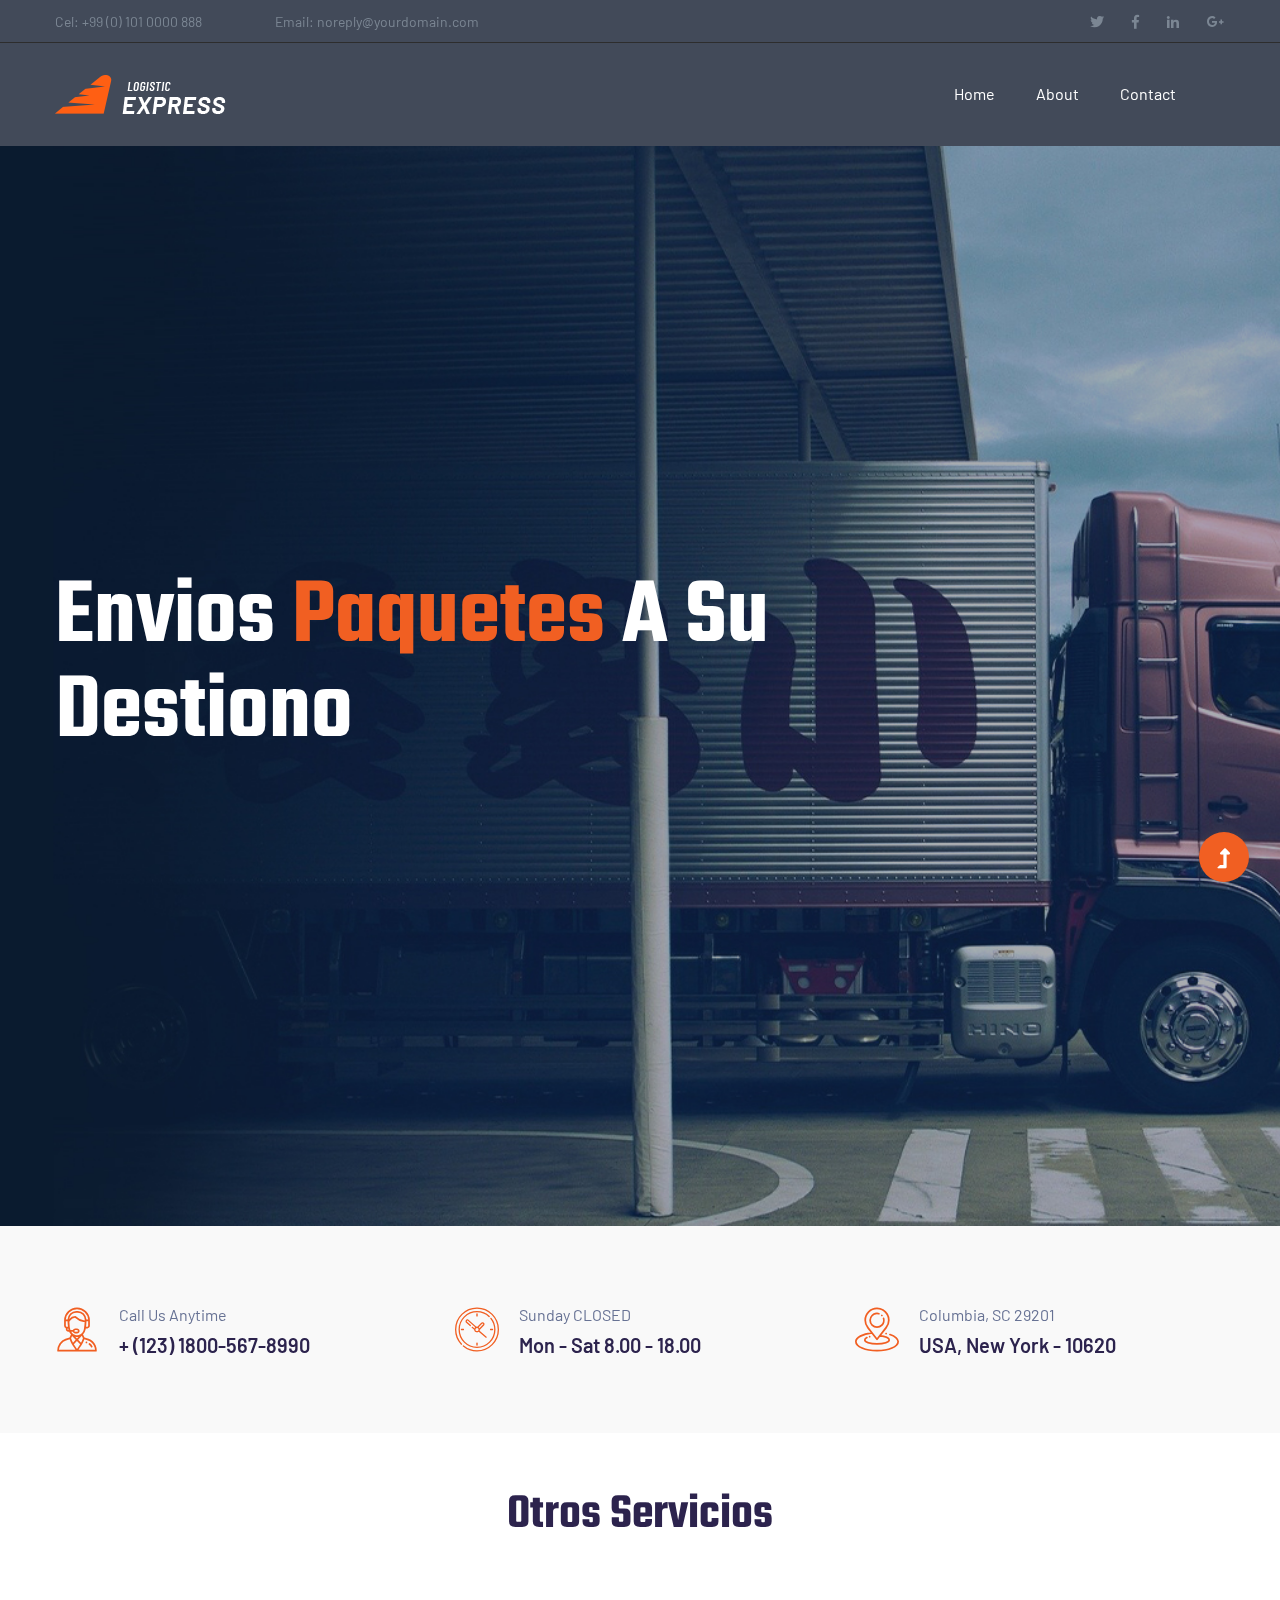
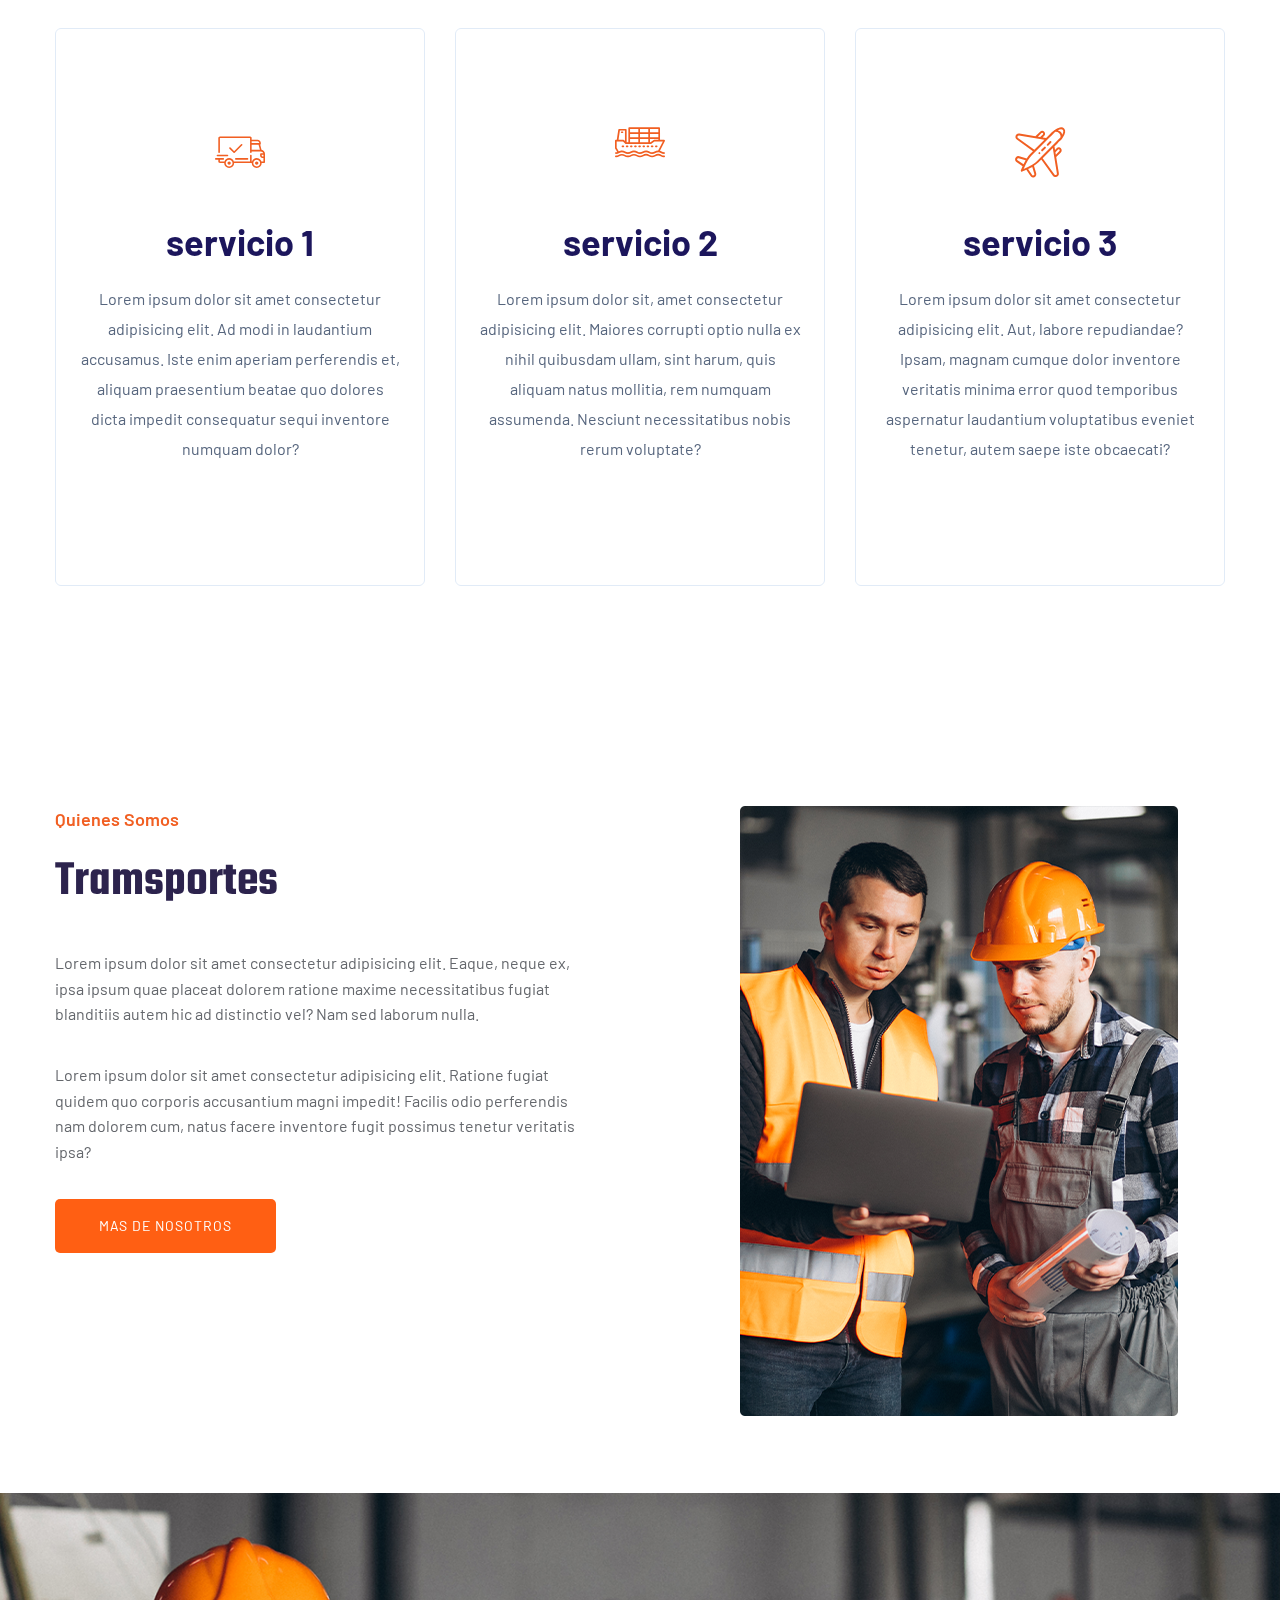
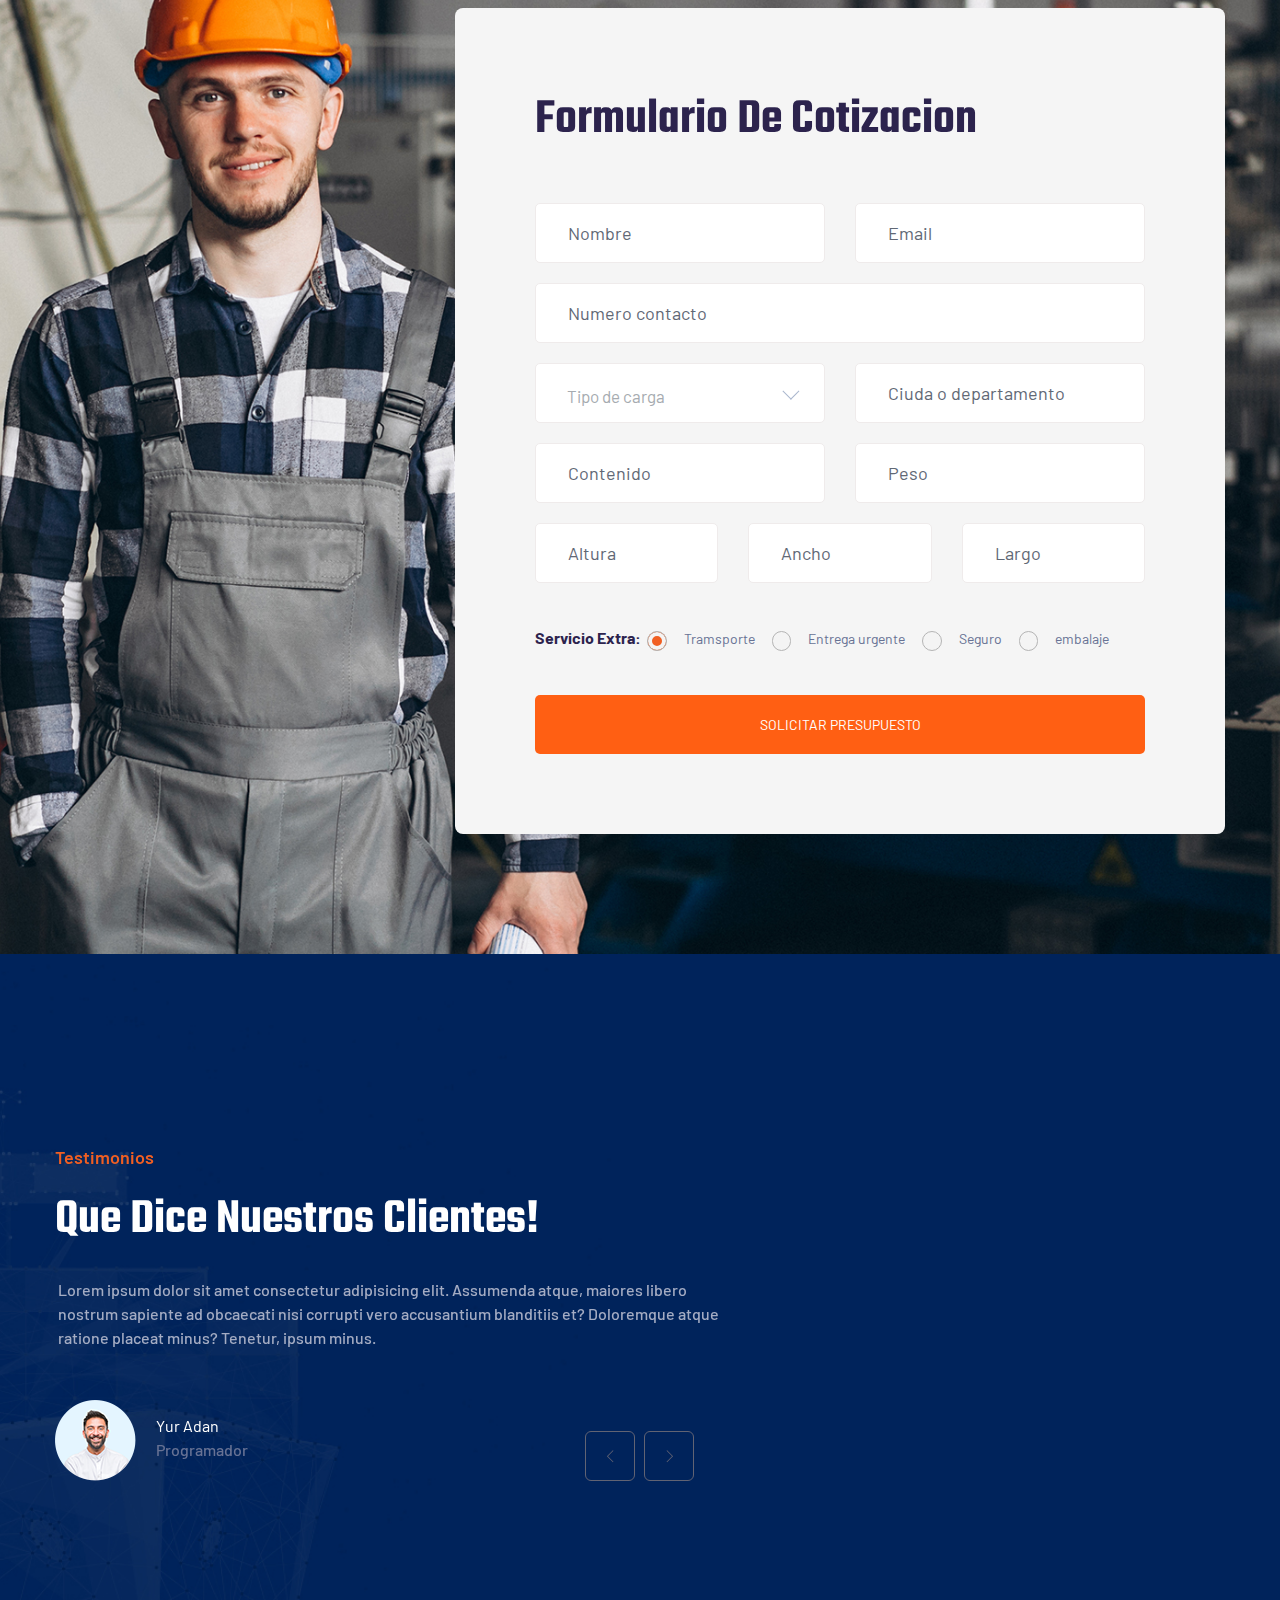
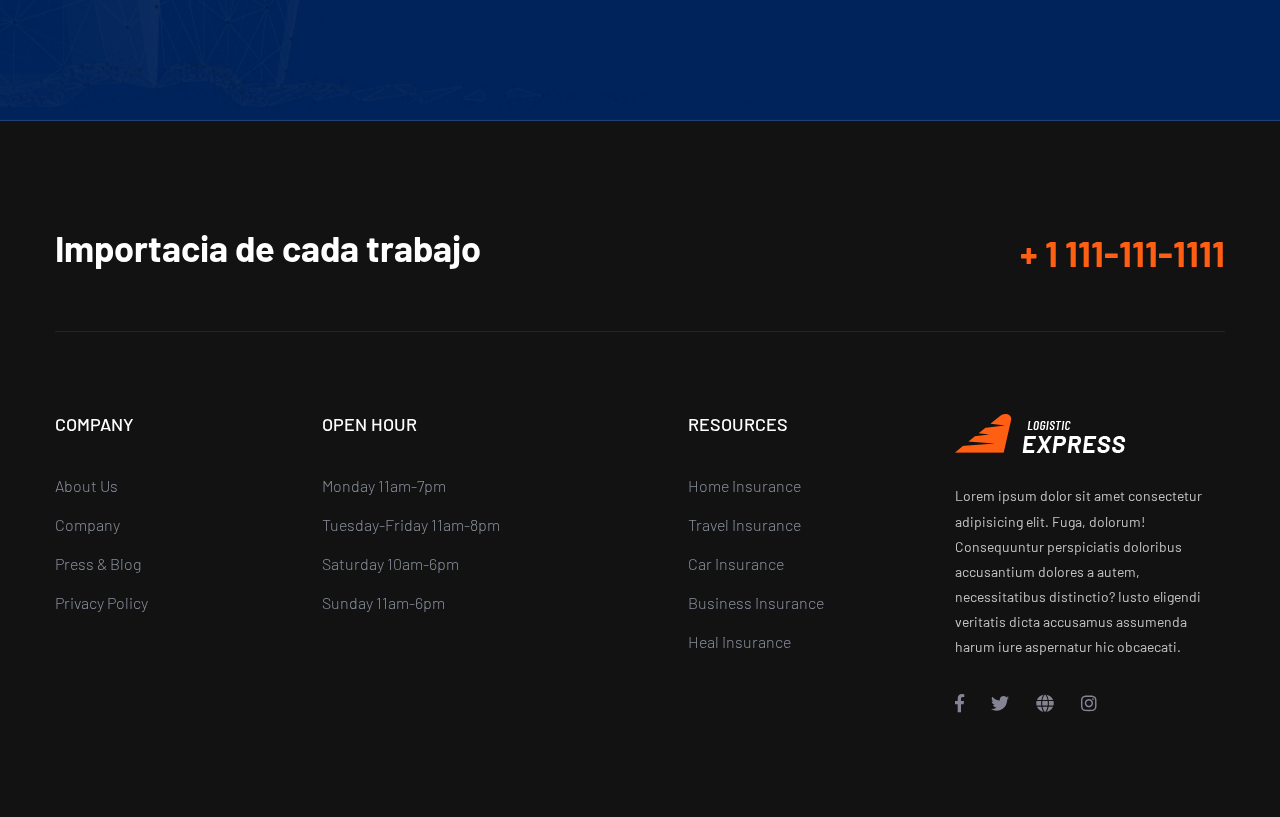
==== index.html @ b21ef85b "samples primer commit" ====
<!DOCTYPE html>
<html class="no-js" lang="zxx">
  <head>
    <meta charset="utf-8" />
    <meta http-equiv="x-ua-compatible" content="ie=edge" />
    <title>Transportes</title>
    <meta name="description" content="" />
    <meta name="viewport" content="width=device-width, initial-scale=1" />
    <link rel="manifest" href="site.webmanifest" />
    <link
      rel="shortcut icon"
      type="image/x-icon"
      href="assets/img/favicon.ico"
    />

    <!-- CSS here -->
    <link rel="stylesheet" href="assets/css/bootstrap.min.css" />
    <link rel="stylesheet" href="assets/css/owl.carousel.min.css" />
    <link rel="stylesheet" href="assets/css/slicknav.css" />
    <link rel="stylesheet" href="assets/css/flaticon.css" />
    <link rel="stylesheet" href="assets/css/animate.min.css" />
    <link rel="stylesheet" href="assets/css/magnific-popup.css" />
    <link rel="stylesheet" href="assets/css/fontawesome-all.min.css" />
    <link rel="stylesheet" href="assets/css/themify-icons.css" />
    <link rel="stylesheet" href="assets/css/slick.css" />
    <link rel="stylesheet" href="assets/css/nice-select.css" />
    <link rel="stylesheet" href="assets/css/style.css" />
  </head>
  <body>
    <!--? Loading -->
    <div id="preloader-active">
      <div class="preloader d-flex align-items-center justify-content-center">
        <div class="preloader-inner position-relative">
          <div class="preloader-circle"></div>
          <div class="preloader-img pere-text">
            <img src="assets/img/logo/loder.jpg" alt="" />
          </div>
        </div>
      </div>
    </div>
    <!-- Loading  -->
    <header>
      <!-- Header -->
      <div class="header-area">
        <div class="main-header">
          <div class="header-top d-none d-lg-block">
            <div class="container">
              <div class="col-xl-12">
                <div
                  class="row d-flex justify-content-between align-items-center"
                >
                  <div class="header-info-left">
                    <ul>
                      <li>Cel: +99 (0) 101 0000 888</li>
                      <li>Email: noreply@yourdomain.com</li>
                    </ul>
                  </div>
                  <div class="header-info-right">
                    <ul class="header-social">
                      <li>
                        <a href="#"><i class="fab fa-twitter"></i></a>
                      </li>
                      <li>
                        <a href="#"><i class="fab fa-facebook-f"></i></a>
                      </li>
                      <li>
                        <a href="#"><i class="fab fa-linkedin-in"></i></a>
                      </li>
                      <li>
                        <a href="#"><i class="fab fa-google-plus-g"></i></a>
                      </li>
                    </ul>
                  </div>
                </div>
              </div>
            </div>
          </div>
          <div class="header-bottom header-sticky">
            <div class="container">
              <div class="row align-items-center">
                <!-- Logo -->
                <div class="col-xl-2 col-lg-2">
                  <div class="logo">
                    <a href="index.html"
                      ><img src="assets/img/logo/logo.png" alt=""
                    /></a>
                  </div>
                </div>
                <div class="col-xl-10 col-lg-10">
                  <div
                    class="
                      menu-wrapper
                      d-flex
                      align-items-center
                      justify-content-end
                    "
                  >
                    <!-- Main-menu -->
                    <div class="main-menu d-none d-lg-block">
                      <nav>
                        <ul id="navigation">
                          <li><a href="index.html">Home</a></li>
                          <li><a href="about.html">About</a></li>
                          <li><a href="contact.html">Contact</a></li>
                        </ul>
                      </nav>
                    </div>
                  </div>
                </div>
                <!-- movil menu -->
                <div class="col-12">
                  <div class="mobile_menu d-block d-lg-none"></div>
                </div>
              </div>
            </div>
          </div>
        </div>
      </div>
      <!-- Header -->
    </header>
    <main>
      <!--? Banner-->
      <div class="slider-area">
        <div class="slider-active">
          <div class="single-slider slider-height d-flex align-items-center">
            <div class="container">
              <div class="row">
                <div class="col-xl-9 col-lg-9">
                  <div class="hero__caption">
                    <h1>Envios <span>Paquetes</span> a su destiono</h1>
                  </div>
                </div>
              </div>
            </div>
          </div>
        </div>
      </div>
      <!-- Banner-->
      <!--? informacion -->
      <div class="our-info-area pt-70 pb-40">
        <div class="container">
          <div class="row">
            <div class="col-lg-4 col-md-6 col-sm-6">
              <div class="single-info mb-30">
                <div class="info-icon">
                  <span class="flaticon-support"></span>
                </div>
                <div class="info-caption">
                  <p>Call Us Anytime</p>
                  <span>+ (123) 1800-567-8990</span>
                </div>
              </div>
            </div>
            <div class="col-lg-4 col-md-6 col-sm-6">
              <div class="single-info mb-30">
                <div class="info-icon">
                  <span class="flaticon-clock"></span>
                </div>
                <div class="info-caption">
                  <p>Sunday CLOSED</p>
                  <span>Mon - Sat 8.00 - 18.00</span>
                </div>
              </div>
            </div>
            <div class="col-lg-4 col-md-6 col-sm-6">
              <div class="single-info mb-30">
                <div class="info-icon">
                  <span class="flaticon-place"></span>
                </div>
                <div class="info-caption">
                  <p>Columbia, SC 29201</p>
                  <span>USA, New York - 10620</span>
                </div>
              </div>
            </div>
          </div>
        </div>
      </div>
      <!-- informacion -->
      <!-- Section Tittle -->
      <div class="categories-area section-padding30">
        <div class="container">
          <div class="row">
            <div class="col-lg-12">
              <div class="section-tittle text-center mb-80">
                <h2>Otros servicios</h2>
              </div>
            </div>
          </div>
          <div class="row">
            <div class="col-lg-4 col-md-6 col-sm-6">
              <div class="single-cat text-center mb-50">
                <div class="cat-icon">
                  <span class="flaticon-shipped"></span>
                </div>
                <div class="cat-cap">
                  <h5><a href="services.html">servicio 1</a></h5>
                  <p>
                    Lorem ipsum dolor sit amet consectetur adipisicing elit. Ad
                    modi in laudantium accusamus. Iste enim aperiam perferendis
                    et, aliquam praesentium beatae quo dolores dicta impedit
                    consequatur sequi inventore numquam dolor?
                  </p>
                </div>
              </div>
            </div>
            <div class="col-lg-4 col-md-6 col-sm-6">
              <div class="single-cat text-center mb-50">
                <div class="cat-icon">
                  <span class="flaticon-ship"></span>
                </div>
                <div class="cat-cap">
                  <h5><a href="services.html">servicio 2</a></h5>
                  <p>
                    Lorem ipsum dolor sit, amet consectetur adipisicing elit.
                    Maiores corrupti optio nulla ex nihil quibusdam ullam, sint
                    harum, quis aliquam natus mollitia, rem numquam assumenda.
                    Nesciunt necessitatibus nobis rerum voluptate?
                  </p>
                </div>
              </div>
            </div>
            <div class="col-lg-4 col-md-6 col-sm-6">
              <div class="single-cat text-center mb-50">
                <div class="cat-icon">
                  <span class="flaticon-plane"></span>
                </div>
                <div class="cat-cap">
                  <h5><a href="services.html">servicio 3</a></h5>
                  <p>
                    Lorem ipsum dolor sit amet consectetur adipisicing elit.
                    Aut, labore repudiandae? Ipsam, magnam cumque dolor
                    inventore veritatis minima error quod temporibus aspernatur
                    laudantium voluptatibus eveniet tenetur, autem saepe iste
                    obcaecati?
                  </p>
                </div>
              </div>
            </div>
          </div>
        </div>
      </div>
      <!-- Otros servicios -->
      <!--? quienes somos -->
      <div class="about-low-area padding-bottom">
        <div class="container">
          <div class="row">
            <div class="col-lg-6 col-md-12">
              <div class="about-caption mb-50">
                <div class="section-tittle mb-35">
                  <span>Quienes somos</span>
                  <h2>Tramsportes</h2>
                </div>
                <p>
                  Lorem ipsum dolor sit amet consectetur adipisicing elit.
                  Eaque, neque ex, ipsa ipsum quae placeat dolorem ratione
                  maxime necessitatibus fugiat blanditiis autem hic ad
                  distinctio vel? Nam sed laborum nulla.
                </p>
                <p>
                  Lorem ipsum dolor sit amet consectetur adipisicing elit.
                  Ratione fugiat quidem quo corporis accusantium magni impedit!
                  Facilis odio perferendis nam dolorem cum, natus facere
                  inventore fugit possimus tenetur veritatis ipsa?
                </p>
                <a href="about.html" class="btn">mas de nosotros</a>
              </div>
            </div>
            <div class="col-lg-6 col-md-12">
              <div class="about-img">
                <div class="about-font-img">
                  <img src="assets/img/gallery/about2.png" alt="" />
                </div>
                <div class="about-back-img d-none d-lg-block">
                  <img src="assets/img/gallery/about1.png" alt="" />
                </div>
              </div>
            </div>
          </div>
        </div>
      </div>
      <!-- quienes somos -->
      <!-- formulario de cotizacion-->
      <section
        class="contact-form-area section-bg pt-115 pb-120 fix"
        data-background="assets/img/gallery/section_bg02.jpg"
      >
        <div class="container">
          <div class="row justify-content-end">
            <div class="col-xl-8 col-lg-9">
              <div class="contact-form-wrapper">
                <div class="row">
                  <div class="col-lg-12">
                    <div class="section-tittle mb-50">
                      <h2>Formulario de cotizacion</h2>
                    </div>
                  </div>
                </div>

                <form action="#" class="contact-form">
                  <div class="row">
                    <div class="col-lg-6 col-md-6">
                      <div class="input-form">
                        <input type="text" placeholder="Nombre" />
                      </div>
                    </div>
                    <div class="col-lg-6 col-md-6">
                      <div class="input-form">
                        <input type="text" placeholder="Email" />
                      </div>
                    </div>
                    <div class="col-lg-12">
                      <div class="input-form">
                        <input type="text" placeholder="Numero contacto" />
                      </div>
                    </div>
                    <div class="col-lg-6">
                      <div class="select-items">
                        <select name="select" id="select1">
                          <option value="">Tipo de carga</option>
                          <option value="">categoria 1</option>
                          <option value="">categoria 2</option>
                          <option value="">categoria 3</option>
                          <option value="">categoria 4</option>
                        </select>
                      </div>
                    </div>
                    <div class="col-lg-6 col-md-6">
                      <div class="input-form">
                        <input type="text" placeholder="Ciuda o departamento" />
                      </div>
                    </div>
                    <div class="col-lg-6 col-md-6 col-sm-6">
                      <div class="input-form">
                        <input type="text" placeholder="Contenido" />
                      </div>
                    </div>
                    <div class="col-lg-6 col-md-6 col-sm-6">
                      <div class="input-form">
                        <input type="text" placeholder="Peso" />
                      </div>
                    </div>

                    <div class="col-lg-4 col-md-6 col-sm-6">
                      <div class="input-form">
                        <input type="text" placeholder="Altura" />
                      </div>
                    </div>
                    <div class="col-lg-4 col-md-6 col-sm-6">
                      <div class="input-form">
                        <input type="text" placeholder="Ancho" />
                      </div>
                    </div>
                    <div class="col-lg-4 col-md-6 col-sm-6">
                      <div class="input-form">
                        <input type="text" placeholder="Largo" />
                      </div>
                    </div>

                    <div class="col-lg-12">
                      <div class="radio-wrapper mb-30 mt-15">
                        <label>Servicio Extra:</label>
                        <div class="select-radio">
                          <div class="radio">
                            <input
                              id="radio-1"
                              name="radio"
                              type="radio"
                              checked=""
                            />
                            <label for="radio-1" class="radio-label"
                              >Tramsporte</label
                            >
                          </div>
                          <div class="radio">
                            <input id="radio-2" name="radio" type="radio" />
                            <label for="radio-2" class="radio-label"
                              >Entrega urgente</label
                            >
                          </div>
                          <div class="radio">
                            <input id="radio-4" name="radio" type="radio" />
                            <label for="radio-4" class="radio-label"
                              >Seguro</label
                            >
                          </div>
                          <div class="radio">
                            <input id="radio-5" name="radio" type="radio" />
                            <label for="radio-5" class="radio-label"
                              >embalaje</label
                            >
                          </div>
                        </div>
                      </div>
                    </div>

                    <div class="col-lg-12">
                      <button name="submit" class="submit-btn">
                        Solicitar presupuesto
                      </button>
                    </div>
                  </div>
                </form>
              </div>
            </div>
          </div>
        </div>
      </section>
      <!-- formulario de cotizacion-->

      <!--? testimonio -->
      <div
        class="testimonial-area testimonial-padding section-bg"
        data-background="assets/img/gallery/section_bg04.jpg"
      >
        <div class="container">
          <div class="row justify-content-between">
            <div class="col-xl-7 col-lg-7">
              <div class="section-tittle section-tittle2 mb-25">
                <span>Testimonios</span>
                <h2>Que dice nuestros clientes!</h2>
              </div>
              <div class="h1-testimonial-active mb-70">
                <div class="single-testimonial">
                  <div class="testimonial-caption">
                    <div class="testimonial-top-cap">
                      <p>
                        Lorem ipsum dolor sit amet consectetur adipisicing elit.
                        Assumenda atque, maiores libero nostrum sapiente ad
                        obcaecati nisi corrupti vero accusantium blanditiis et?
                        Doloremque atque ratione placeat minus? Tenetur, ipsum
                        minus.
                      </p>
                    </div>

                    <div class="testimonial-founder d-flex align-items-center">
                      <div class="founder-img">
                        <img
                          src="assets/img/gallery/Homepage_testi.png"
                          alt=""
                        />
                      </div>
                      <div class="founder-text">
                        <span>Yur Adan</span>
                        <p>Programador</p>
                      </div>
                    </div>
                  </div>
                </div>
                <div class="single-testimonial">
                  <div class="testimonial-caption">
                    <div class="testimonial-top-cap">
                      <p>
                        Lorem ipsum dolor sit amet consectetur adipisicing elit.
                        Quibusdam tempore obcaecati, suscipit recusandae
                        molestias debitis maxime eaque praesentium ipsa unde
                        omnis cupiditate hic? Ex dicta suscipit neque amet nihil
                        accusamus!
                      </p>
                    </div>
                    <div class="testimonial-founder d-flex align-items-center">
                      <div class="founder-img">
                        <img
                          src="assets/img/gallery/Homepage_testi.png"
                          alt=""
                        />
                      </div>
                      <div class="founder-text">
                        <span>Adan Yur</span>
                        <p>Programador</p>
                      </div>
                    </div>
                  </div>
                </div>
              </div>
            </div>
          </div>
        </div>
      </div>
      <!-- testimonios -->
    </main>
    <footer>
      <!--? Footer Start-->
      <div class="footer-area footer-bg">
        <div class="container">
          <div class="footer-top footer-padding">
            <!-- footer Heading -->
            <div class="footer-heading">
              <div class="row justify-content-between">
                <div class="col-xl-6 col-lg-8 col-md-8">
                  <div class="wantToWork-caption wantToWork-caption2">
                    <h2>Importacia de cada trabajo</h2>
                  </div>
                </div>
                <div class="col-xl-3 col-lg-4">
                  <span class="contact-number f-right">+ 1 111-111-1111</span>
                </div>
              </div>
            </div>
            <!-- Footer Menu -->
            <div class="row d-flex justify-content-between">
              <div class="col-xl-2 col-lg-2 col-md-4 col-sm-6">
                <div class="single-footer-caption mb-50">
                  <div class="footer-tittle">
                    <h4>COMPANY</h4>
                    <ul>
                      <li><a href="#">About Us</a></li>
                      <li><a href="#">Company</a></li>
                      <li><a href="#"> Press & Blog</a></li>
                      <li><a href="#"> Privacy Policy</a></li>
                    </ul>
                  </div>
                </div>
              </div>
              <div class="col-xl-3 col-lg-3 col-md-4 col-sm-6">
                <div class="single-footer-caption mb-50">
                  <div class="footer-tittle">
                    <h4>Open hour</h4>
                    <ul>
                      <li><a href="#">Monday 11am-7pm</a></li>
                      <li><a href="#"> Tuesday-Friday 11am-8pm</a></li>
                      <li><a href="#"> Saturday 10am-6pm</a></li>
                      <li><a href="#"> Sunday 11am-6pm</a></li>
                    </ul>
                  </div>
                </div>
              </div>
              <div class="col-xl-2 col-lg-3 col-md-4 col-sm-6">
                <div class="single-footer-caption mb-50">
                  <div class="footer-tittle">
                    <h4>RESOURCES</h4>
                    <ul>
                      <li><a href="#">Home Insurance</a></li>
                      <li><a href="#">Travel Insurance</a></li>
                      <li><a href="#"> Car Insurance</a></li>
                      <li><a href="#"> Business Insurance</a></li>
                      <li><a href="#"> Heal Insurance</a></li>
                    </ul>
                  </div>
                </div>
              </div>
              <div class="col-xl-3 col-lg-4 col-md-5 col-sm-6">
                <div class="single-footer-caption mb-50">
                  <!-- logo -->
                  <div class="footer-logo">
                    <a href="index.html"
                      ><img src="assets/img/logo/logo2_footer.png" alt=""
                    /></a>
                  </div>
                  <div class="footer-tittle">
                    <div class="footer-pera">
                      <p class="info1">
                        Lorem ipsum dolor sit amet consectetur adipisicing elit.
                        Fuga, dolorum! Consequuntur perspiciatis doloribus
                        accusantium dolores a autem, necessitatibus distinctio?
                        Iusto eligendi veritatis dicta accusamus assumenda harum
                        iure aspernatur hic obcaecati.
                      </p>
                    </div>
                  </div>
                  <!-- Footer Social -->
                  <div class="footer-social">
                    <a href="https://www.facebook.com/sai4ull"
                      ><i class="fab fa-facebook-f"></i
                    ></a>
                    <a href=""><i class="fab fa-twitter"></i></a>
                    <a href="#"><i class="fas fa-globe"></i></a>
                    <a href="#"><i class="fab fa-instagram"></i></a>
                  </div>
                </div>
              </div>
            </div>
          </div>
        </div>
      </div>
      <!-- Footer End-->
    </footer>
    <!-- Scroll Up -->
    <div id="back-top">
      <a title="Go to Top" href="#"> <i class="fas fa-level-up-alt"></i></a>
    </div>

    <!-- JS here -->

    <script src="./assets/js/vendor/modernizr-3.5.0.min.js"></script>
    <!-- Jquery, Popper, Bootstrap -->
    <script src="./assets/js/vendor/jquery-1.12.4.min.js"></script>
    <script src="./assets/js/popper.min.js"></script>
    <script src="./assets/js/bootstrap.min.js"></script>
    <!-- Jquery Mobile Menu -->
    <script src="./assets/js/jquery.slicknav.min.js"></script>

    <!-- Jquery Slick , Owl-Carousel Plugins -->
    <script src="./assets/js/owl.carousel.min.js"></script>
    <script src="./assets/js/slick.min.js"></script>
    <!-- One Page, Animated-HeadLin -->
    <script src="./assets/js/wow.min.js"></script>
    <script src="./assets/js/animated.headline.js"></script>
    <script src="./assets/js/jquery.magnific-popup.js"></script>

    <!-- Nice-select, sticky -->
    <script src="./assets/js/jquery.nice-select.min.js"></script>
    <script src="./assets/js/jquery.sticky.js"></script>

    <!-- contact js -->
    <script src="./assets/js/contact.js"></script>
    <script src="./assets/js/jquery.form.js"></script>
    <script src="./assets/js/jquery.validate.min.js"></script>
    <script src="./assets/js/mail-script.js"></script>
    <script src="./assets/js/jquery.ajaxchimp.min.js"></script>

    <!-- Jquery Plugins, main Jquery -->
    <script src="./assets/js/plugins.js"></script>
    <script src="./assets/js/main.js"></script>
  </body>
</html>
---- assets/css/flaticon.css ----
/*
  	Flaticon icon font: Flaticon
  	Creation date: 07/04/2020 05:31
  	*/

@font-face {
  font-family: "Flaticon";
  src: url("../fonts/Flaticon.eot");
  src: url("../fonts/Flaticon.eot?#iefix") format("embedded-opentype"),
       url("../fonts/Flaticon.woff2") format("woff2"),
       url("../fonts/Flaticon.woff") format("woff"),
       url("../fonts/Flaticon.ttf") format("truetype"),
       url("../fonts/Flaticon.svg#Flaticon") format("svg");
  font-weight: normal;
  font-style: normal;
}

@media screen and (-webkit-min-device-pixel-ratio:0) {
  @font-face {
    font-family: "Flaticon";
    src: url("../fonts/Flaticon.svg#Flaticon") format("svg");
  }
}

[class^="flaticon-"]:before, [class*=" flaticon-"]:before,
[class^="flaticon-"]:after, [class*=" flaticon-"]:after {   
  font-family: Flaticon;
font-style: normal;
}

.flaticon-shipped:before { content: "\f100"; }
.flaticon-ship:before { content: "\f101"; }
.flaticon-plane:before { content: "\f102"; }
.flaticon-support:before { content: "\f103"; }
.flaticon-clock:before { content: "\f104"; }
.flaticon-place:before { content: "\f105"; }
---- assets/css/themify-icons.css ----
@font-face {
	font-family: 'themify';
	src:url('../fonts/themify.eot?-fvbane');


	src:url('../fonts/themify.eot?#iefix-fvbane') format('embedded-opentype'),
		url('../fonts/themify.woff?-fvbane') format('woff'),
		url('../fonts/themify.ttf?-fvbane') format('truetype'),
		url('../fonts/themify.svg?-fvbane#themify') format('svg');
	font-weight: normal;
	font-style: normal;
}

[class^="ti-"], [class*=" ti-"] {
	font-family: 'themify';
	speak: none;
	font-style: normal;
	font-weight: normal;
	font-variant: normal;
	text-transform: none;
	line-height: 1;

	/* Better Font Rendering =========== */
	-webkit-font-smoothing: antialiased;
	-moz-osx-font-smoothing: grayscale;
}

.ti-wand:before {
	content: "\e600";
}
.ti-volume:before {
	content: "\e601";
}
.ti-user:before {
	content: "\e602";
}
.ti-unlock:before {
	content: "\e603";
}
.ti-unlink:before {
	content: "\e604";
}
.ti-trash:before {
	content: "\e605";
}
.ti-thought:before {
	content: "\e606";
}
.ti-target:before {
	content: "\e607";
}
.ti-tag:before {
	content: "\e608";
}
.ti-tablet:before {
	content: "\e609";
}
.ti-star:before {
	content: "\e60a";
}
.ti-spray:before {
	content: "\e60b";
}
.ti-signal:before {
	content: "\e60c";
}
.ti-shopping-cart:before {
	content: "\e60d";
}
.ti-shopping-cart-full:before {
	content: "\e60e";
}
.ti-settings:before {
	content: "\e60f";
}
.ti-search:before {
	content: "\e610";
}
.ti-zoom-in:before {
	content: "\e611";
}
.ti-zoom-out:before {
	content: "\e612";
}
.ti-cut:before {
	content: "\e613";
}
.ti-ruler:before {
	content: "\e614";
}
.ti-ruler-pencil:before {
	content: "\e615";
}
.ti-ruler-alt:before {
	content: "\e616";
}
.ti-bookmark:before {
	content: "\e617";
}
.ti-bookmark-alt:before {
	content: "\e618";
}
.ti-reload:before {
	content: "\e619";
}
.ti-plus:before {
	content: "\e61a";
}
.ti-pin:before {
	content: "\e61b";
}
.ti-pencil:before {
	content: "\e61c";
}
.ti-pencil-alt:before {
	content: "\e61d";
}
.ti-paint-roller:before {
	content: "\e61e";
}
.ti-paint-bucket:before {
	content: "\e61f";
}
.ti-na:before {
	content: "\e620";
}
.ti-mobile:before {
	content: "\e621";
}
.ti-minus:before {
	content: "\e622";
}
.ti-medall:before {
	content: "\e623";
}
.ti-medall-alt:before {
	content: "\e624";
}
.ti-marker:before {
	content: "\e625";
}
.ti-marker-alt:before {
	content: "\e626";
}
.ti-arrow-up:before {
	content: "\e627";
}
.ti-arrow-right:before {
	content: "\e628";
}
.ti-arrow-left:before {
	content: "\e629";
}
.ti-arrow-down:before {
	content: "\e62a";
}
.ti-lock:before {
	content: "\e62b";
}
.ti-location-arrow:before {
	content: "\e62c";
}
.ti-link:before {
	content: "\e62d";
}
.ti-layout:before {
	content: "\e62e";
}
.ti-layers:before {
	content: "\e62f";
}
.ti-layers-alt:before {
	content: "\e630";
}
.ti-key:before {
	content: "\e631";
}
.ti-import:before {
	content: "\e632";
}
.ti-image:before {
	content: "\e633";
}
.ti-heart:before {
	content: "\e634";
}
.ti-heart-broken:before {
	content: "\e635";
}
.ti-hand-stop:before {
	content: "\e636";
}
.ti-hand-open:before {
	content: "\e637";
}
.ti-hand-drag:before {
	content: "\e638";
}
.ti-folder:before {
	content: "\e639";
}
.ti-flag:before {
	content: "\e63a";
}
.ti-flag-alt:before {
	content: "\e63b";
}
.ti-flag-alt-2:before {
	content: "\e63c";
}
.ti-eye:before {
	content: "\e63d";
}
.ti-export:before {
	content: "\e63e";
}
.ti-exchange-vertical:before {
	content: "\e63f";
}
.ti-desktop:before {
	content: "\e640";
}
.ti-cup:before {
	content: "\e641";
}
.ti-crown:before {
	content: "\e642";
}
.ti-comments:before {
	content: "\e643";
}
.ti-comment:before {
	content: "\e644";
}
.ti-comment-alt:before {
	content: "\e645";
}
.ti-close:before {
	content: "\e646";
}
.ti-clip:before {
	content: "\e647";
}
.ti-angle-up:before {
	content: "\e648";
}
.ti-angle-right:before {
	content: "\e649";
}
.ti-angle-left:before {
	content: "\e64a";
}
.ti-angle-down:before {
	content: "\e64b";
}
.ti-check:before {
	content: "\e64c";
}
.ti-check-box:before {
	content: "\e64d";
}
.ti-camera:before {
	content: "\e64e";
}
.ti-announcement:before {
	content: "\e64f";
}
.ti-brush:before {
	content: "\e650";
}
.ti-briefcase:before {
	content: "\e651";
}
.ti-bolt:before {
	content: "\e652";
}
.ti-bolt-alt:before {
	content: "\e653";
}
.ti-blackboard:before {
	content: "\e654";
}
.ti-bag:before {
	content: "\e655";
}
.ti-move:before {
	content: "\e656";
}
.ti-arrows-vertical:before {
	content: "\e657";
}
.ti-arrows-horizontal:before {
	content: "\e658";
}
.ti-fullscreen:before {
	content: "\e659";
}
.ti-arrow-top-right:before {
	content: "\e65a";
}
.ti-arrow-top-left:before {
	content: "\e65b";
}
.ti-arrow-circle-up:before {
	content: "\e65c";
}
.ti-arrow-circle-right:before {
	content: "\e65d";
}
.ti-arrow-circle-left:before {
	content: "\e65e";
}
.ti-arrow-circle-down:before {
	content: "\e65f";
}
.ti-angle-double-up:before {
	content: "\e660";
}
.ti-angle-double-right:before {
	content: "\e661";
}
.ti-angle-double-left:before {
	content: "\e662";
}
.ti-angle-double-down:before {
	content: "\e663";
}
.ti-zip:before {
	content: "\e664";
}
.ti-world:before {
	content: "\e665";
}
.ti-wheelchair:before {
	content: "\e666";
}
.ti-view-list:before {
	content: "\e667";
}
.ti-view-list-alt:before {
	content: "\e668";
}
.ti-view-grid:before {
	content: "\e669";
}
.ti-uppercase:before {
	content: "\e66a";
}
.ti-upload:before {
	content: "\e66b";
}
.ti-underline:before {
	content: "\e66c";
}
.ti-truck:before {
	content: "\e66d";
}
.ti-timer:before {
	content: "\e66e";
}
.ti-ticket:before {
	content: "\e66f";
}
.ti-thumb-up:before {
	content: "\e670";
}
.ti-thumb-down:before {
	content: "\e671";
}
.ti-text:before {
	content: "\e672";
}
.ti-stats-up:before {
	content: "\e673";
}
.ti-stats-down:before {
	content: "\e674";
}
.ti-split-v:before {
	content: "\e675";
}
.ti-split-h:before {
	content: "\e676";
}
.ti-smallcap:before {
	content: "\e677";
}
.ti-shine:before {
	content: "\e678";
}
.ti-shift-right:before {
	content: "\e679";
}
.ti-shift-left:before {
	content: "\e67a";
}
.ti-shield:before {
	content: "\e67b";
}
.ti-notepad:before {
	content: "\e67c";
}
.ti-server:before {
	content: "\e67d";
}
.ti-quote-right:before {
	content: "\e67e";
}
.ti-quote-left:before {
	content: "\e67f";
}
.ti-pulse:before {
	content: "\e680";
}
.ti-printer:before {
	content: "\e681";
}
.ti-power-off:before {
	content: "\e682";
}
.ti-plug:before {
	content: "\e683";
}
.ti-pie-chart:before {
	content: "\e684";
}
.ti-paragraph:before {
	content: "\e685";
}
.ti-panel:before {
	content: "\e686";
}
.ti-package:before {
	content: "\e687";
}
.ti-music:before {
	content: "\e688";
}
.ti-music-alt:before {
	content: "\e689";
}
.ti-mouse:before {
	content: "\e68a";
}
.ti-mouse-alt:before {
	content: "\e68b";
}
.ti-money:before {
	content: "\e68c";
}
.ti-microphone:before {
	content: "\e68d";
}
.ti-menu:before {
	content: "\e68e";
}
.ti-menu-alt:before {
	content: "\e68f";
}
.ti-map:before {
	content: "\e690";
}
.ti-map-alt:before {
	content: "\e691";
}
.ti-loop:before {
	content: "\e692";
}
.ti-location-pin:before {
	content: "\e693";
}
.ti-list:before {
	content: "\e694";
}
.ti-light-bulb:before {
	content: "\e695";
}
.ti-Italic:before {
	content: "\e696";
}
.ti-info:before {
	content: "\e697";
}
.ti-infinite:before {
	content: "\e698";
}
.ti-id-badge:before {
	content: "\e699";
}
.ti-hummer:before {
	content: "\e69a";
}
.ti-home:before {
	content: "\e69b";
}
.ti-help:before {
	content: "\e69c";
}
.ti-headphone:before {
	content: "\e69d";
}
.ti-harddrives:before {
	content: "\e69e";
}
.ti-harddrive:before {
	content: "\e69f";
}
.ti-gift:before {
	content: "\e6a0";
}
.ti-game:before {
	content: "\e6a1";
}
.ti-filter:before {
	content: "\e6a2";
}
.ti-files:before {
	content: "\e6a3";
}
.ti-file:before {
	content: "\e6a4";
}
.ti-eraser:before {
	content: "\e6a5";
}
.ti-envelope:before {
	content: "\e6a6";
}
.ti-download:before {
	content: "\e6a7";
}
.ti-direction:before {
	content: "\e6a8";
}
.ti-direction-alt:before {
	content: "\e6a9";
}
.ti-dashboard:before {
	content: "\e6aa";
}
.ti-control-stop:before {
	content: "\e6ab";
}
.ti-control-shuffle:before {
	content: "\e6ac";
}
.ti-control-play:before {
	content: "\e6ad";
}
.ti-control-pause:before {
	content: "\e6ae";
}
.ti-control-forward:before {
	content: "\e6af";
}
.ti-control-backward:before {
	content: "\e6b0";
}
.ti-cloud:before {
	content: "\e6b1";
}
.ti-cloud-up:before {
	content: "\e6b2";
}
.ti-cloud-down:before {
	content: "\e6b3";
}
.ti-clipboard:before {
	content: "\e6b4";
}
.ti-car:before {
	content: "\e6b5";
}
.ti-calendar:before {
	content: "\e6b6";
}
.ti-book:before {
	content: "\e6b7";
}
.ti-bell:before {
	content: "\e6b8";
}
.ti-basketball:before {
	content: "\e6b9";
}
.ti-bar-chart:before {
	content: "\e6ba";
}
.ti-bar-chart-alt:before {
	content: "\e6bb";
}
.ti-back-right:before {
	content: "\e6bc";
}
.ti-back-left:before {
	content: "\e6bd";
}
.ti-arrows-corner:before {
	content: "\e6be";
}
.ti-archive:before {
	content: "\e6bf";
}
.ti-anchor:before {
	content: "\e6c0";
}
.ti-align-right:before {
	content: "\e6c1";
}
.ti-align-left:before {
	content: "\e6c2";
}
.ti-align-justify:before {
	content: "\e6c3";
}
.ti-align-center:before {
	content: "\e6c4";
}
.ti-alert:before {
	content: "\e6c5";
}
.ti-alarm-clock:before {
	content: "\e6c6";
}
.ti-agenda:before {
	content: "\e6c7";
}
.ti-write:before {
	content: "\e6c8";
}
.ti-window:before {
	content: "\e6c9";
}
.ti-widgetized:before {
	content: "\e6ca";
}
.ti-widget:before {
	content: "\e6cb";
}
.ti-widget-alt:before {
	content: "\e6cc";
}
.ti-wallet:before {
	content: "\e6cd";
}
.ti-video-clapper:before {
	content: "\e6ce";
}
.ti-video-camera:before {
	content: "\e6cf";
}
.ti-vector:before {
	content: "\e6d0";
}
.ti-themify-logo:before {
	content: "\e6d1";
}
.ti-themify-favicon:before {
	content: "\e6d2";
}
.ti-themify-favicon-alt:before {
	content: "\e6d3";
}
.ti-support:before {
	content: "\e6d4";
}
.ti-stamp:before {
	content: "\e6d5";
}
.ti-split-v-alt:before {
	content: "\e6d6";
}
.ti-slice:before {
	content: "\e6d7";
}
.ti-shortcode:before {
	content: "\e6d8";
}
.ti-shift-right-alt:before {
	content: "\e6d9";
}
.ti-shift-left-alt:before {
	content: "\e6da";
}
.ti-ruler-alt-2:before {
	content: "\e6db";
}
.ti-receipt:before {
	content: "\e6dc";
}
.ti-pin2:before {
	content: "\e6dd";
}
.ti-pin-alt:before {
	content: "\e6de";
}
.ti-pencil-alt2:before {
	content: "\e6df";
}
.ti-palette:before {
	content: "\e6e0";
}
.ti-more:before {
	content: "\e6e1";
}
.ti-more-alt:before {
	content: "\e6e2";
}
.ti-microphone-alt:before {
	content: "\e6e3";
}
.ti-magnet:before {
	content: "\e6e4";
}
.ti-line-double:before {
	content: "\e6e5";
}
.ti-line-dotted:before {
	content: "\e6e6";
}
.ti-line-dashed:before {
	content: "\e6e7";
}
.ti-layout-width-full:before {
	content: "\e6e8";
}
.ti-layout-width-default:before {
	content: "\e6e9";
}
.ti-layout-width-default-alt:before {
	content: "\e6ea";
}
.ti-layout-tab:before {
	content: "\e6eb";
}
.ti-layout-tab-window:before {
	content: "\e6ec";
}
.ti-layout-tab-v:before {
	content: "\e6ed";
}
.ti-layout-tab-min:before {
	content: "\e6ee";
}
.ti-layout-slider:before {
	content: "\e6ef";
}
.ti-layout-slider-alt:before {
	content: "\e6f0";
}
.ti-layout-sidebar-right:before {
	content: "\e6f1";
}
.ti-layout-sidebar-none:before {
	content: "\e6f2";
}
.ti-layout-sidebar-left:before {
	content: "\e6f3";
}
.ti-layout-placeholder:before {
	content: "\e6f4";
}
.ti-layout-menu:before {
	content: "\e6f5";
}
.ti-layout-menu-v:before {
	content: "\e6f6";
}
.ti-layout-menu-separated:before {
	content: "\e6f7";
}
.ti-layout-menu-full:before {
	content: "\e6f8";
}
.ti-layout-media-right-alt:before {
	content: "\e6f9";
}
.ti-layout-media-right:before {
	content: "\e6fa";
}
.ti-layout-media-overlay:before {
	content: "\e6fb";
}
.ti-layout-media-overlay-alt:before {
	content: "\e6fc";
}
.ti-layout-media-overlay-alt-2:before {
	content: "\e6fd";
}
.ti-layout-media-left-alt:before {
	content: "\e6fe";
}
.ti-layout-media-left:before {
	content: "\e6ff";
}
.ti-layout-media-center-alt:before {
	content: "\e700";
}
.ti-layout-media-center:before {
	content: "\e701";
}
.ti-layout-list-thumb:before {
	content: "\e702";
}
.ti-layout-list-thumb-alt:before {
	content: "\e703";
}
.ti-layout-list-post:before {
	content: "\e704";
}
.ti-layout-list-large-image:before {
	content: "\e705";
}
.ti-layout-line-solid:before {
	content: "\e706";
}
.ti-layout-grid4:before {
	content: "\e707";
}
.ti-layout-grid3:before {
	content: "\e708";
}
.ti-layout-grid2:before {
	content: "\e709";
}
.ti-layout-grid2-thumb:before {
	content: "\e70a";
}
.ti-layout-cta-right:before {
	content: "\e70b";
}
.ti-layout-cta-left:before {
	content: "\e70c";
}
.ti-layout-cta-center:before {
	content: "\e70d";
}
.ti-layout-cta-btn-right:before {
	content: "\e70e";
}
.ti-layout-cta-btn-left:before {
	content: "\e70f";
}
.ti-layout-column4:before {
	content: "\e710";
}
.ti-layout-column3:before {
	content: "\e711";
}
.ti-layout-column2:before {
	content: "\e712";
}
.ti-layout-accordion-separated:before {
	content: "\e713";
}
.ti-layout-accordion-merged:before {
	content: "\e714";
}
.ti-layout-accordion-list:before {
	content: "\e715";
}
.ti-ink-pen:before {
	content: "\e716";
}
.ti-info-alt:before {
	content: "\e717";
}
.ti-help-alt:before {
	content: "\e718";
}
.ti-headphone-alt:before {
	content: "\e719";
}
.ti-hand-point-up:before {
	content: "\e71a";
}
.ti-hand-point-right:before {
	content: "\e71b";
}
.ti-hand-point-left:before {
	content: "\e71c";
}
.ti-hand-point-down:before {
	content: "\e71d";
}
.ti-gallery:before {
	content: "\e71e";
}
.ti-face-smile:before {
	content: "\e71f";
}
.ti-face-sad:before {
	content: "\e720";
}
.ti-credit-card:before {
	content: "\e721";
}
.ti-control-skip-forward:before {
	content: "\e722";
}
.ti-control-skip-backward:before {
	content: "\e723";
}
.ti-control-record:before {
	content: "\e724";
}
.ti-control-eject:before {
	content: "\e725";
}
.ti-comments-smiley:before {
	content: "\e726";
}
.ti-brush-alt:before {
	content: "\e727";
}
.ti-youtube:before {
	content: "\e728";
}
.ti-vimeo:before {
	content: "\e729";
}
.ti-twitter:before {
	content: "\e72a";
}
.ti-time:before {
	content: "\e72b";
}
.ti-tumblr:before {
	content: "\e72c";
}
.ti-skype:before {
	content: "\e72d";
}
.ti-share:before {
	content: "\e72e";
}
.ti-share-alt:before {
	content: "\e72f";
}
.ti-rocket:before {
	content: "\e730";
}
.ti-pinterest:before {
	content: "\e731";
}
.ti-new-window:before {
	content: "\e732";
}
.ti-microsoft:before {
	content: "\e733";
}
.ti-list-ol:before {
	content: "\e734";
}
.ti-linkedin:before {
	content: "\e735";
}
.ti-layout-sidebar-2:before {
	content: "\e736";
}
.ti-layout-grid4-alt:before {
	content: "\e737";
}
.ti-layout-grid3-alt:before {
	content: "\e738";
}
.ti-layout-grid2-alt:before {
	content: "\e739";
}
.ti-layout-column4-alt:before {
	content: "\e73a";
}
.ti-layout-column3-alt:before {
	content: "\e73b";
}
.ti-layout-column2-alt:before {
	content: "\e73c";
}
.ti-instagram:before {
	content: "\e73d";
}
.ti-google:before {
	content: "\e73e";
}
.ti-github:before {
	content: "\e73f";
}
.ti-flickr:before {
	content: "\e740";
}
.ti-facebook:before {
	content: "\e741";
}
.ti-dropbox:before {
	content: "\e742";
}
.ti-dribbble:before {
	content: "\e743";
}
.ti-apple:before {
	content: "\e744";
}
.ti-android:before {
	content: "\e745";
}
.ti-save:before {
	content: "\e746";
}
.ti-save-alt:before {
	content: "\e747";
}
.ti-yahoo:before {
	content: "\e748";
}
.ti-wordpress:before {
	content: "\e749";
}
.ti-vimeo-alt:before {
	content: "\e74a";
}
.ti-twitter-alt:before {
	content: "\e74b";
}
.ti-tumblr-alt:before {
	content: "\e74c";
}
.ti-trello:before {
	content: "\e74d";
}
.ti-stack-overflow:before {
	content: "\e74e";
}
.ti-soundcloud:before {
	content: "\e74f";
}
.ti-sharethis:before {
	content: "\e750";
}
.ti-sharethis-alt:before {
	content: "\e751";
}
.ti-reddit:before {
	content: "\e752";
}
.ti-pinterest-alt:before {
	content: "\e753";
}
.ti-microsoft-alt:before {
	content: "\e754";
}
.ti-linux:before {
	content: "\e755";
}
.ti-jsfiddle:before {
	content: "\e756";
}
.ti-joomla:before {
	content: "\e757";
}
.ti-html5:before {
	content: "\e758";
}
.ti-flickr-alt:before {
	content: "\e759";
}
.ti-email:before {
	content: "\e75a";
}
.ti-drupal:before {
	content: "\e75b";
}
.ti-dropbox-alt:before {
	content: "\e75c";
}
.ti-css3:before {
	content: "\e75d";
}
.ti-rss:before {
	content: "\e75e";
}
.ti-rss-alt:before {
	content: "\e75f";
}
---- assets/css/nice-select.css ----
.nice-select {
  -webkit-tap-highlight-color: transparent;
  background-color: #fff;
  border-radius: 5px;
  border: solid 1px #e8e8e8;
  box-sizing: border-box;
  clear: both;
  cursor: pointer;
  display: block;
  float: left;
  font-family: inherit;
  font-size: 14px;
  font-weight: normal;
  height: 42px;
  line-height: 40px;
  outline: none;
  padding-left: 18px;
  padding-right: 30px;
  position: relative;
  text-align: left !important;
  -webkit-transition: all 0.2s ease-in-out;
  transition: all 0.2s ease-in-out;
  -webkit-user-select: none;
     -moz-user-select: none;
      -ms-user-select: none;
          user-select: none;
  white-space: nowrap;
  width: auto; }
  .nice-select:hover {
    border-color: #dbdbdb; }
  .nice-select:active, .nice-select.open, .nice-select:focus {
    border-color: #999; }
  .nice-select:after {
    border-bottom: 2px solid #999;
    border-right: 2px solid #999;
    content: '';
    display: block;
    height: 5px;
    margin-top: -4px;
    pointer-events: none;
    position: absolute;
    right: 12px;
    top: 50%;
    -webkit-transform-origin: 66% 66%;
        -ms-transform-origin: 66% 66%;
            transform-origin: 66% 66%;
    -webkit-transform: rotate(45deg);
        -ms-transform: rotate(45deg);
            transform: rotate(45deg);
    -webkit-transition: all 0.15s ease-in-out;
    transition: all 0.15s ease-in-out;
    width: 5px; }
  .nice-select.open:after {
    -webkit-transform: rotate(-135deg);
        -ms-transform: rotate(-135deg);
            transform: rotate(-135deg); }
  .nice-select.open .list {
    opacity: 1;
    pointer-events: auto;
    -webkit-transform: scale(1) translateY(0);
        -ms-transform: scale(1) translateY(0);
            transform: scale(1) translateY(0); }
  .nice-select.disabled {
    border-color: #ededed;
    color: #999;
    pointer-events: none; }
    .nice-select.disabled:after {
      border-color: #cccccc; }
  .nice-select.wide {
    width: 100%; }
    .nice-select.wide .list {
      left: 0 !important;
      right: 0 !important; }
  .nice-select.right {
    float: right; }
    .nice-select.right .list {
      left: auto;
      right: 0; }
  .nice-select.small {
    font-size: 12px;
    height: 36px;
    line-height: 34px; }
    .nice-select.small:after {
      height: 4px;
      width: 4px; }
    .nice-select.small .option {
      line-height: 34px;
      min-height: 34px; }
  .nice-select .list {
    background-color: #fff;
    border-radius: 5px;
    box-shadow: 0 0 0 1px rgba(68, 68, 68, 0.11);
    box-sizing: border-box;
    margin-top: 4px;
    opacity: 0;
    overflow: hidden;
    padding: 0;
    pointer-events: none;
    position: absolute;
    top: 100%;
    left: 0;
    -webkit-transform-origin: 50% 0;
        -ms-transform-origin: 50% 0;
            transform-origin: 50% 0;
    -webkit-transform: scale(0.75) translateY(-21px);
        -ms-transform: scale(0.75) translateY(-21px);
            transform: scale(0.75) translateY(-21px);
    -webkit-transition: all 0.2s cubic-bezier(0.5, 0, 0, 1.25), opacity 0.15s ease-out;
    transition: all 0.2s cubic-bezier(0.5, 0, 0, 1.25), opacity 0.15s ease-out;
    z-index: 9; }
    .nice-select .list:hover .option:not(:hover) {
      background-color: transparent !important; }
  .nice-select .option {
    cursor: pointer;
    font-weight: 400;
    line-height: 40px;
    list-style: none;
    min-height: 40px;
    outline: none;
    padding-left: 18px;
    padding-right: 29px;
    text-align: left;
    -webkit-transition: all 0.2s;
    transition: all 0.2s; }
    .nice-select .option:hover, .nice-select .option.focus, .nice-select .option.selected.focus {
      background-color: #f6f6f6; }
    .nice-select .option.selected {
      font-weight: bold; }
    .nice-select .option.disabled {
      background-color: transparent;
      color: #999;
      cursor: default; }

.no-csspointerevents .nice-select .list {
  display: none; }

.no-csspointerevents .nice-select.open .list {
  display: block; }
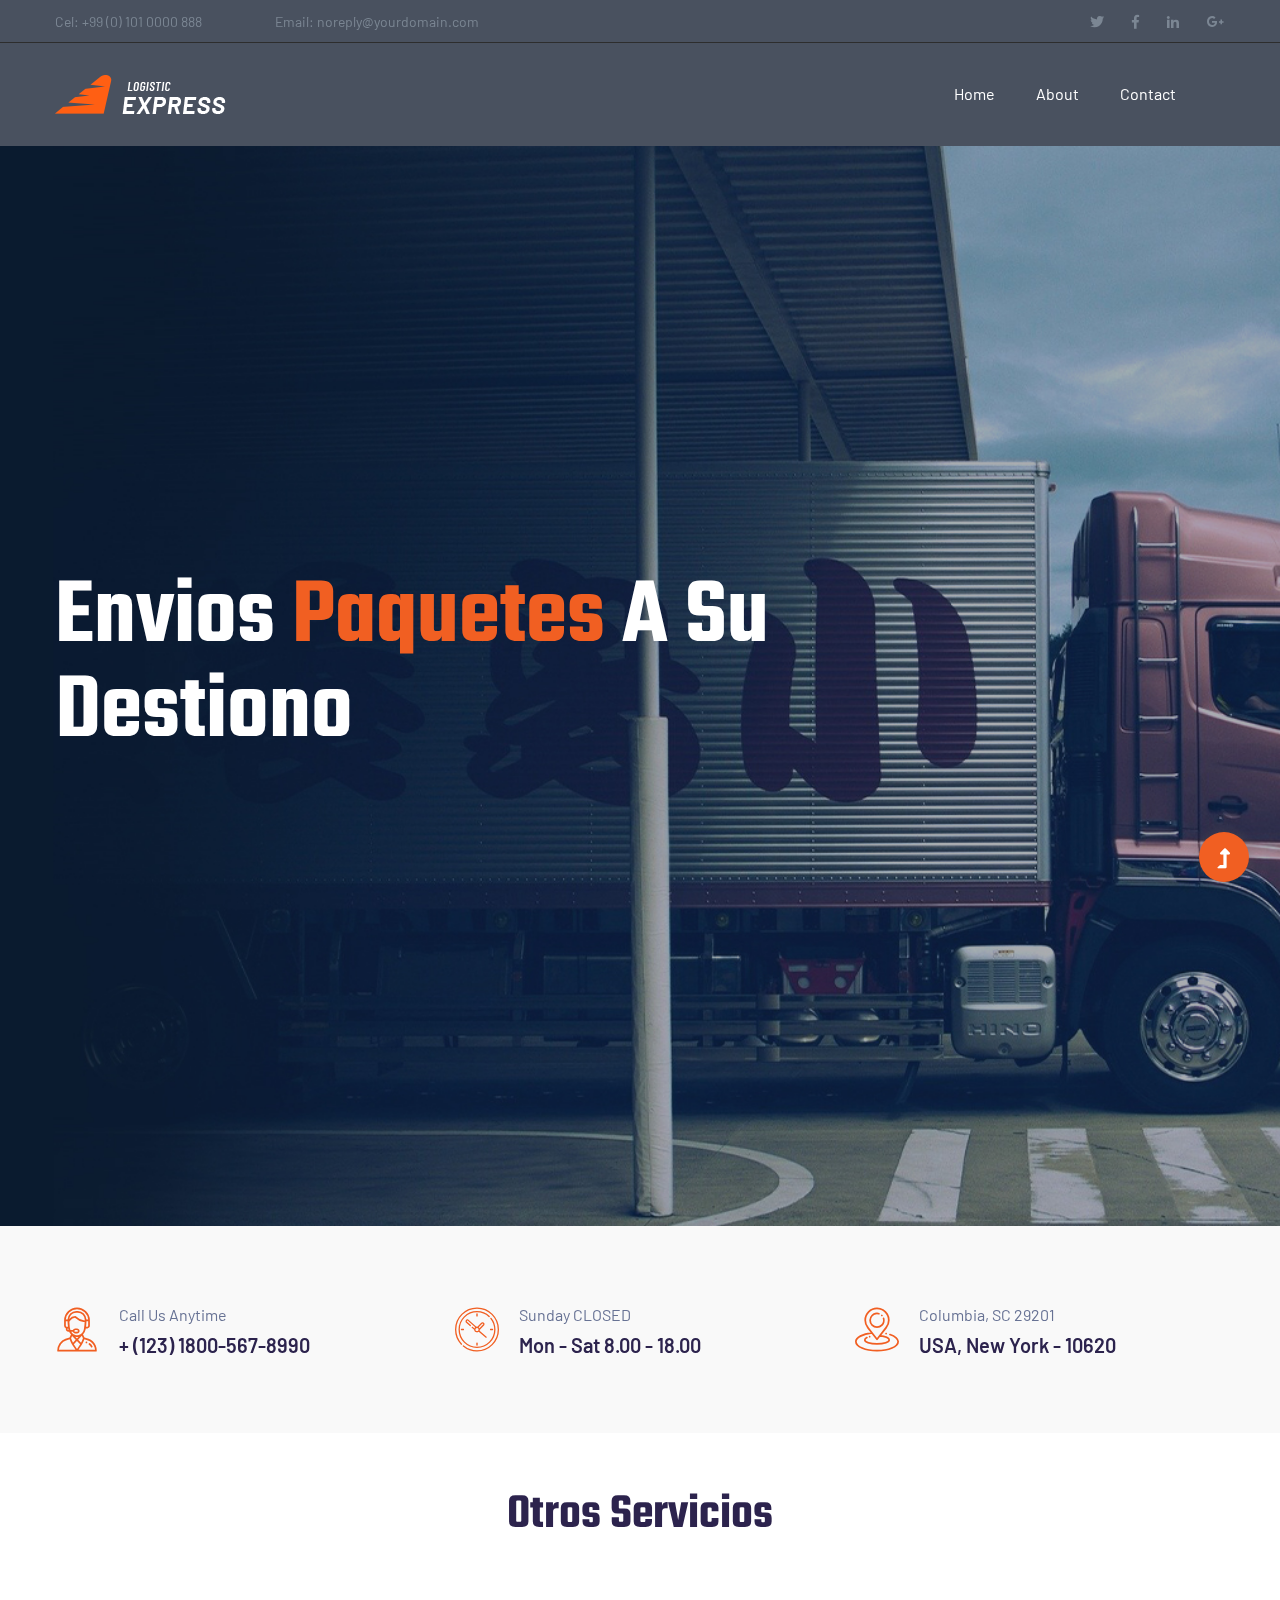
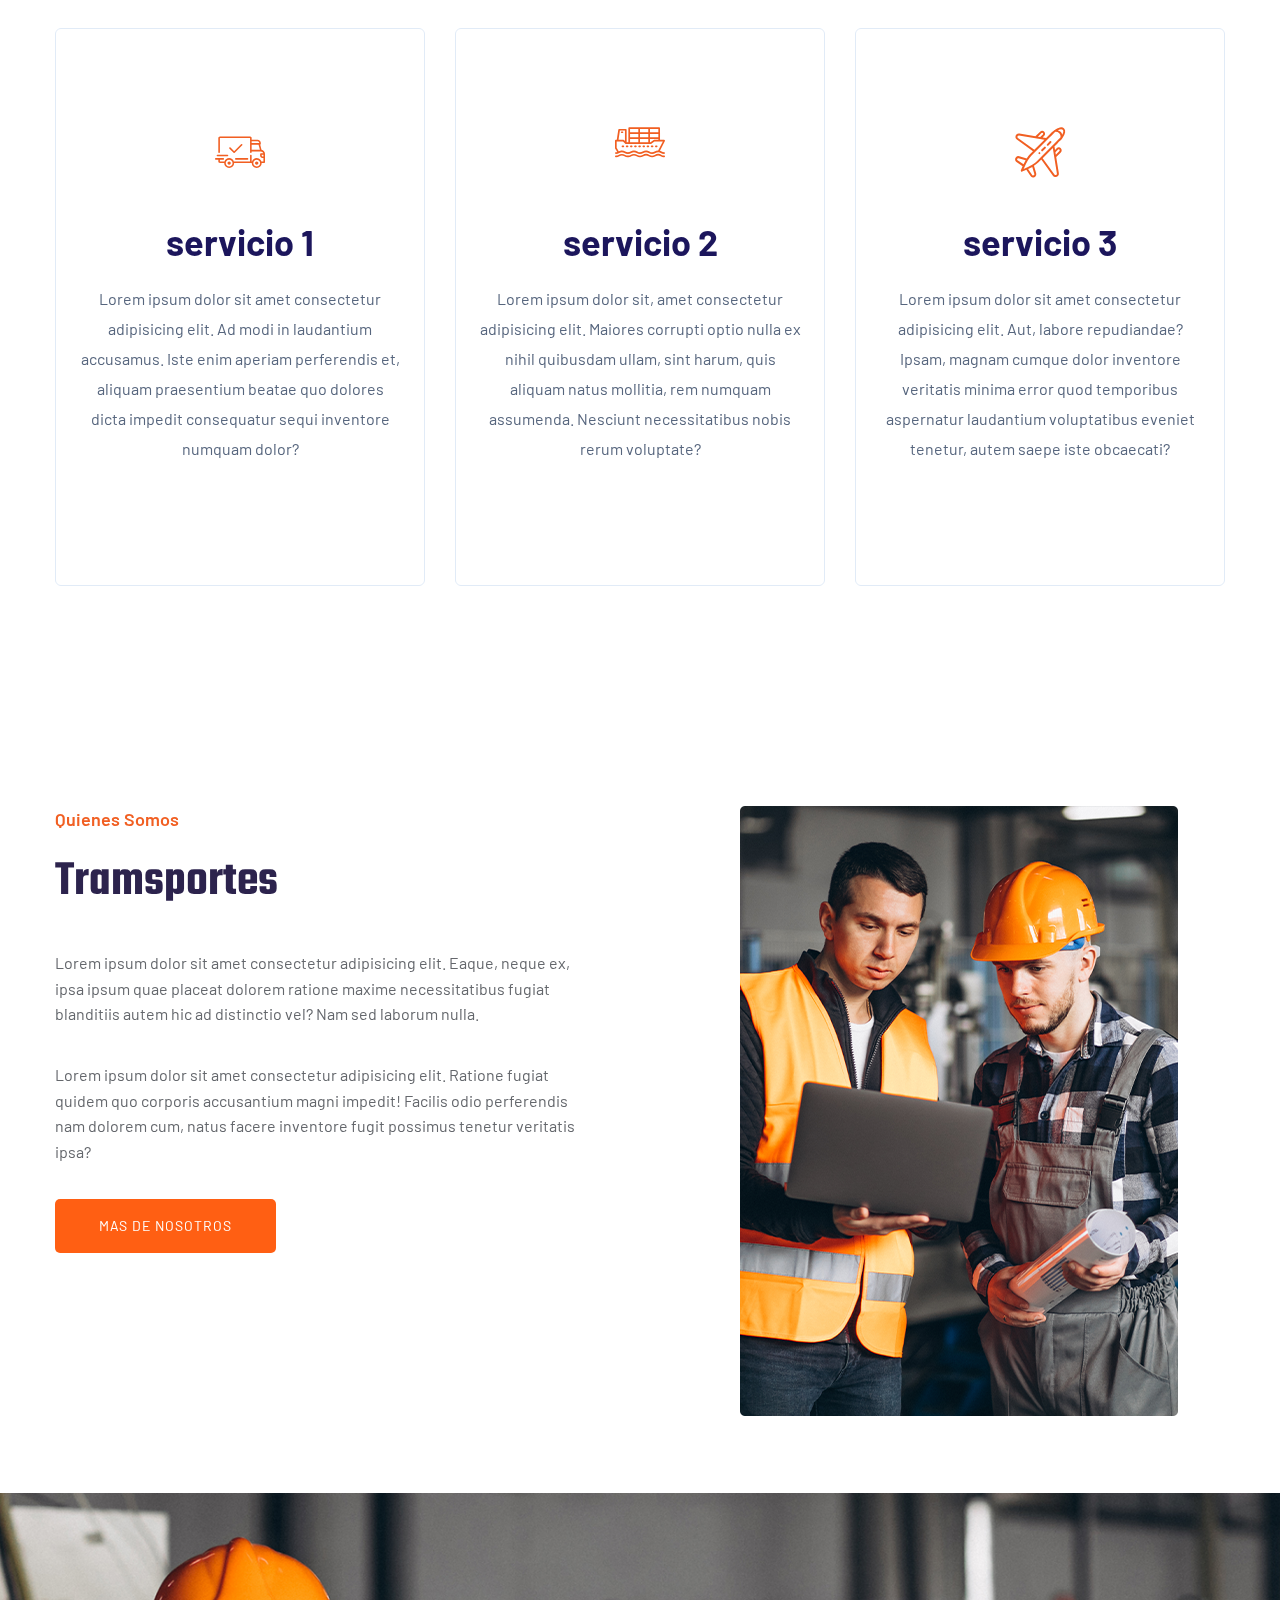
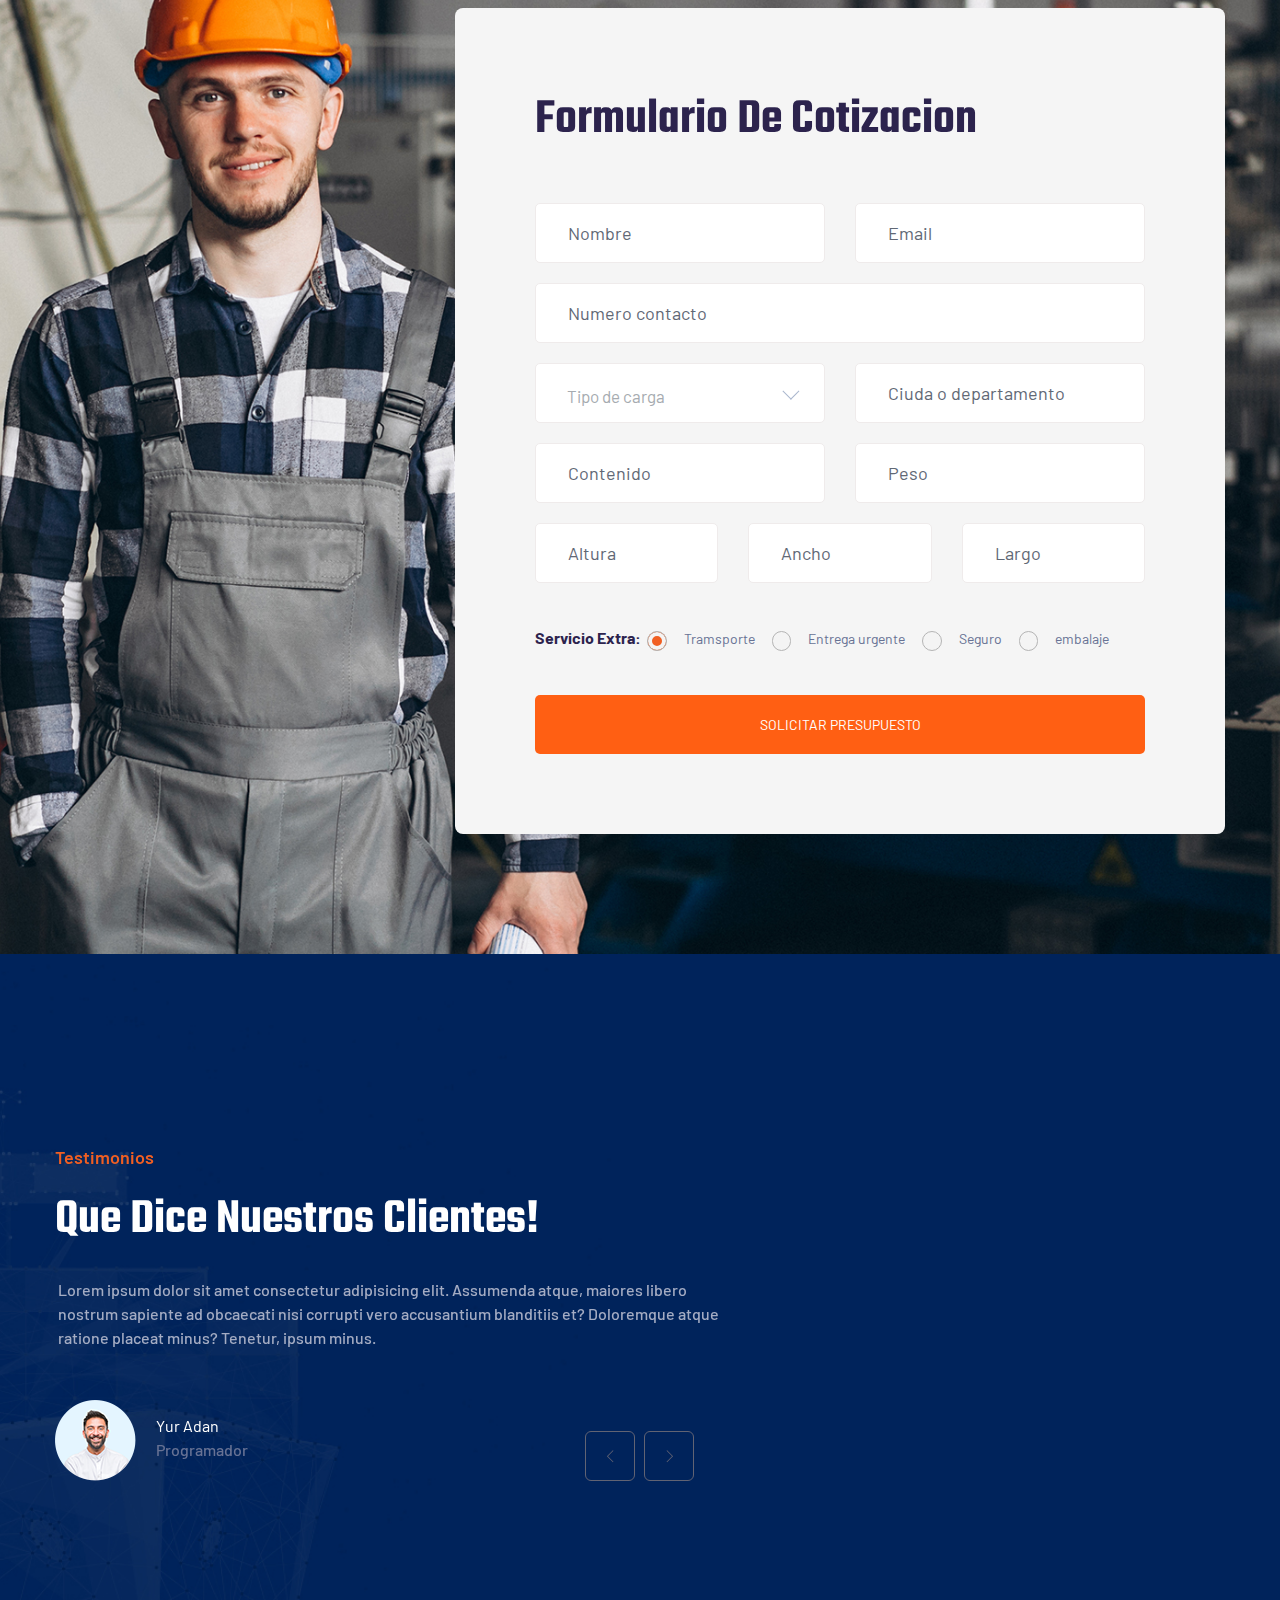
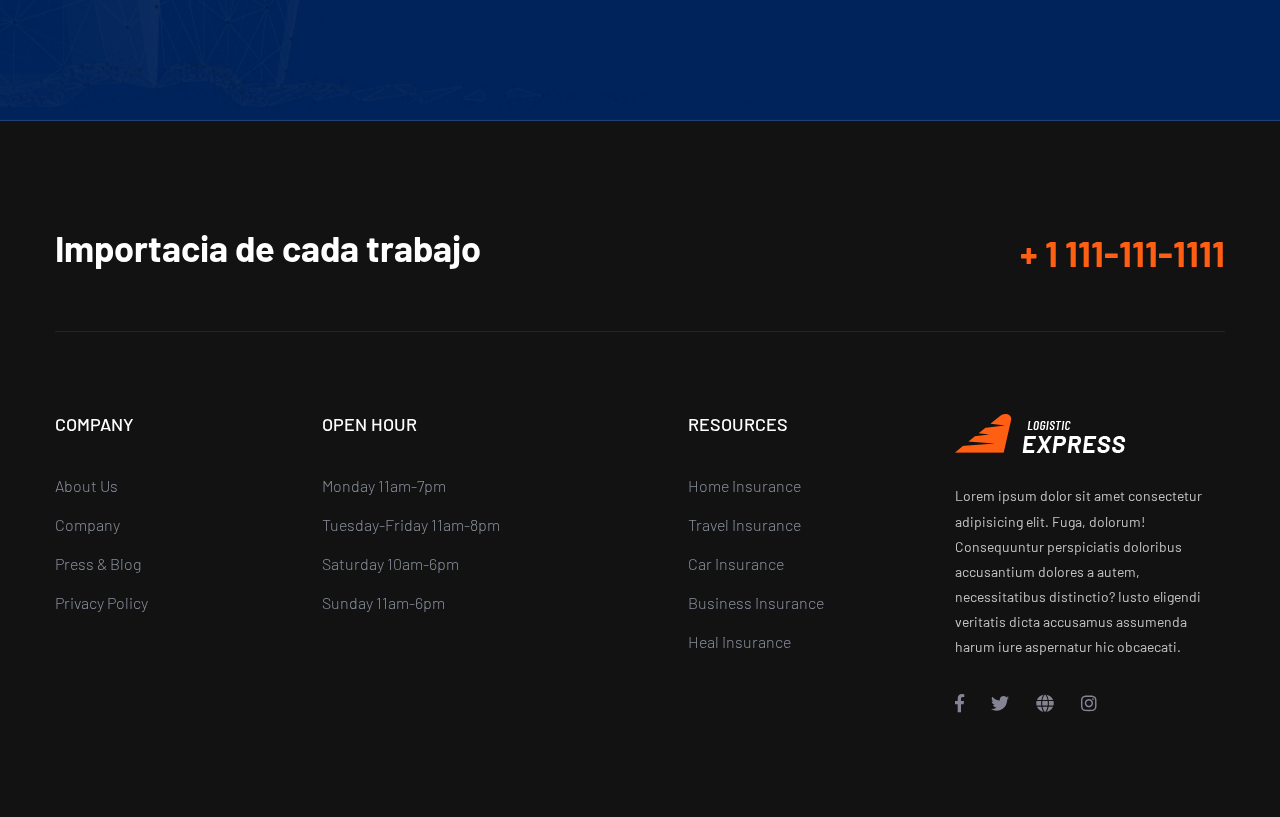
==== commit b28ecf2b: "modificacion de link facebook" ====
--- a/index.html
+++ b/index.html
@@ -560,7 +560,7 @@
                   </div>
                   <!-- Footer Social -->
                   <div class="footer-social">
-                    <a href="https://www.facebook.com/sai4ull"
+                    <a href="#"
                       ><i class="fab fa-facebook-f"></i
                     ></a>
                     <a href=""><i class="fab fa-twitter"></i></a>
